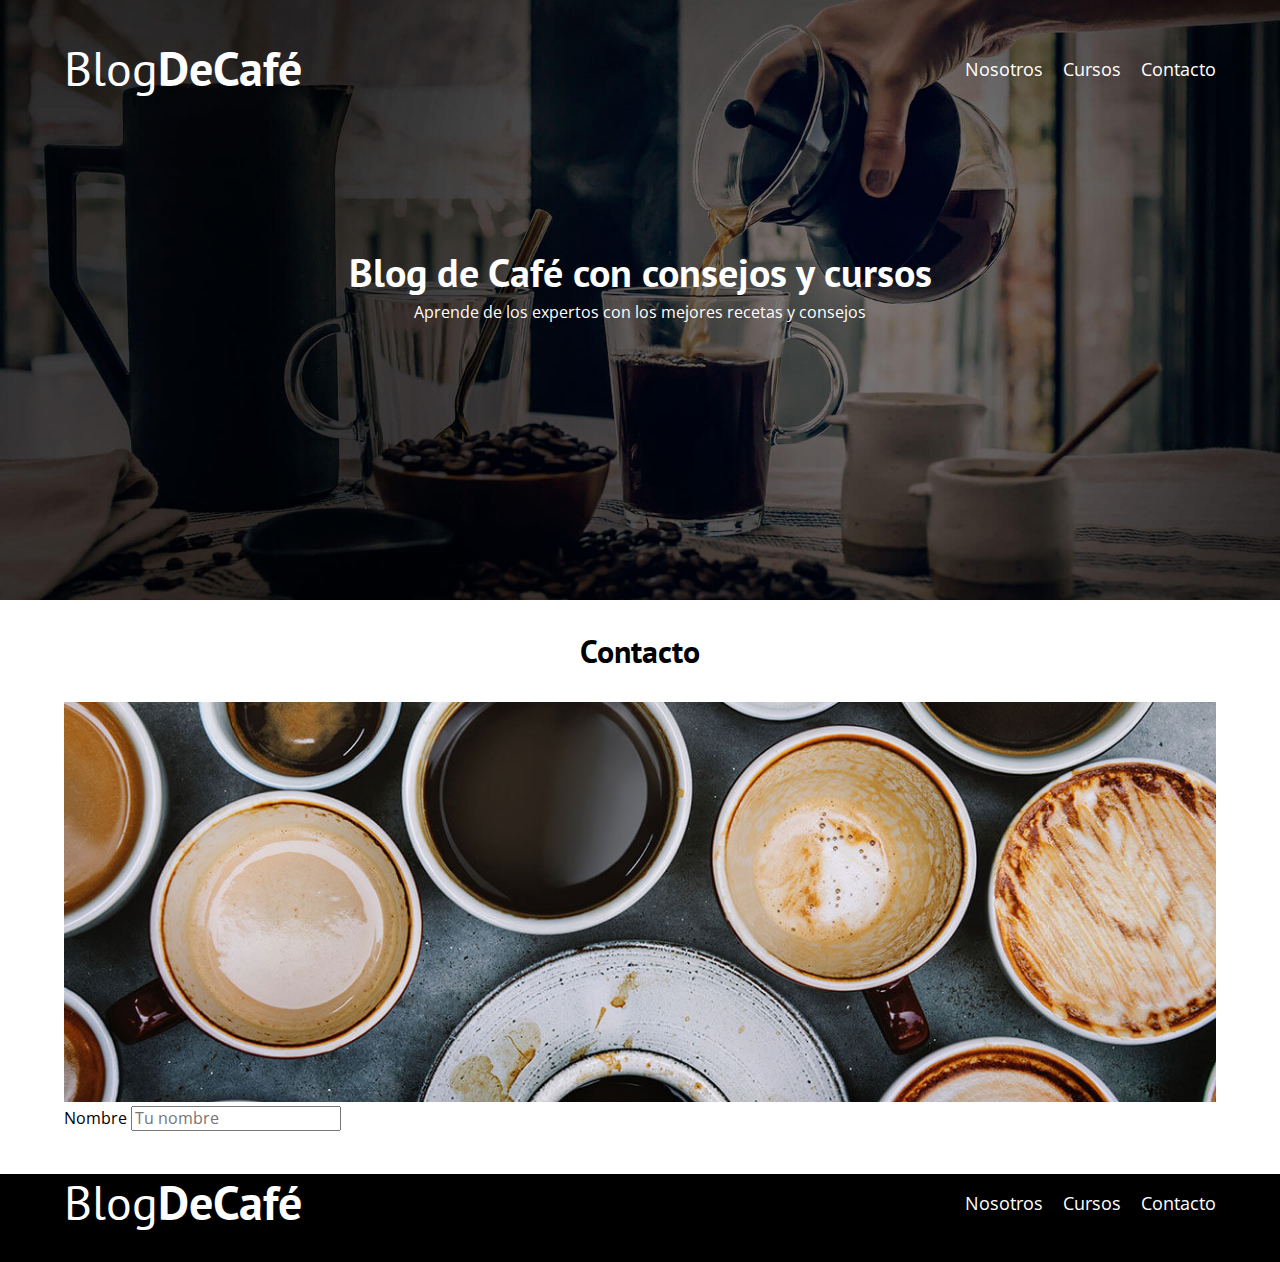
==== contacto.html @ 682fc717 "About Us and start Contact" ====
<!DOCTYPE html>
<html lang="en">
<head>
    <meta charset="UTF-8">
    <meta http-equiv="X-UA-Compatible" content="IE=edge">
    <meta name="viewport" content="width=device-width, initial-scale=1.0">
    <title>BlogDeCafe</title>
    <link rel="stylesheet" href="css/normalize.css">
    <link href="https://fonts.googleapis.com/css2?family=Open+Sans&family=PT+Sans:wght@400;700&family=Staatliches&display=swap" rel="stylesheet">
    <link rel="stylesheet" href="css/style.css">
</head>
<body>

    <header class="header">

        <div class="container">
            <div class="bar">
                <a class="logo" href="index.html">
                    <h1 class="logo__name no-margin text-center">Blog<spam class="logo__bold">DeCafé</spam></h1>
                </a>

                <nav class="navbar">
                    <a href="nosotros.html" class="navbar__link">Nosotros</a>
                    <a href="cursos.html" class="navbar__link">Cursos</a>
                    <a href="contacto.html" class="navbar__link">Contacto</a>
                </nav>

            </div>
        </div>

        <div class="header__text">
            <h2 class="no-margin">Blog de Café con consejos y cursos</h2>
            <P class="no-margin"> Aprende de los expertos con los mejores recetas y consejos</P>
        </div>
    </header>

    <main class="container">
        <h3 class="text-center">Contacto</h3>

        <div class="contact-bg"></div>

        <form class="form">
            <div class="field">
                <label for="">Nombre</label>
                <input type="text" placeholder="Tu nombre" id="nombre">
            </div>
        </form>
    </main>

    <footer class="footer">
        <div class="container">
            <div class="bar">
                <a class="logo" href="index.html">
                    <h1 class="logo__name no-margin text-center">Blog<spam class="logo__bold">DeCafé</spam></h1>
                </a>

                <nav class="navbar">
                    <a href="nosotros.html" class="navbar__link">Nosotros</a>
                    <a href="cursos.html" class="navbar__link">Cursos</a>
                    <a href="contacto.html" class="navbar__link">Contacto</a>
                </nav>
        </div>
    </footer>
    
</body>
</html>
---- css/style.css ----
:root {
    --fontHeading: 'PT Sans', sans-serif;
    --fontParagraph: 'Open Sans', sans-serif;
    
    --primary: #784d3c;
    --grey: #e1e1e1;
    --white: #ffffff;
    --black: #000000;
}

html {
    box-sizing: border-box;
    font-size: 62.5%; /* 1rem = 10px*/ 
}

*, *:before, *:after {
    box-sizing: inherit;
}

body {
    font-family: var(--fontParagraph);
    font-size: 1.6rem;
    line-height: 2;
}

/** Globales **/

.container {
    width: min(90%, 120rem); /* euivale max-width: 120rem;
                                        width: 90%;*/
    
    margin: 0 auto;
}
a {
    text-decoration: none;
}
h1, h2, h3, h4 {
    font-family: var(--fontHeading);
    line-height: 1.2;
}
h1 {
    font-size: 4.8rem;
}
h2 {
    font-size: 4rem;
}
h3 {
    font-size: 3.2rem;
}
h4 {
    font-size: 2.8rem;
}
img {
    max-width: 100%;
}

/** Utilidades **/
.no-margin {
    margin: 0;
}
.no-padding {
    padding: 0;
}
.text-center {
    text-align: center;
}

/** Header **/

.header {
    background-image: url(../img/banner.jpg);
    height: 60rem;
    background-size: cover;
    background-repeat: no-repeat;
    background-position: center center;
}

.header__text {
    text-align: center;
    color: var(--white);
    margin-top: 5rem;
}
@media (min-width : 768px) {
    .header__text {
        margin-top: 15rem;
    }
}
.header {
    padding-top: 4rem;
}

@media (min-width : 768px) {
    .bar {
        display: flex;
        justify-content: space-between;
        align-items: center;
    }
}
.logo {
    color: var(--white);
}
.logo__name {
    font-weight: 400;
}
.logo__bold {
    font-weight: 700;
}

@media (min-width : 768px) {
    .navbar {
        display: flex;
        gap: 2rem;
    }
}

.navbar__link {
    display: block;
    text-align: center;
    font-size: 1.8rem;
    color: var(--white);
}

@media (min-width : 768px) {
    .main-contain {
        display: grid;
        grid-template-columns: 2fr 1fr;
        column-gap: 4rem;
    }
}

.intro {
    border-bottom: 1px solid var(--grey);
    margin-bottom: 2rem;
}
.intro:last-of-type {
    border: none;
    margin-bottom: 0;
}
.boton {
    display: block;
    font-family: var(--fontHeading);
    color: var(--white);
    text-align: center;
    padding: 1rem 3rem;
    font-size: 1.8rem;
    text-transform: uppercase;
    font-weight: 700;
    margin-bottom: 2rem;
}
@media (min-width : 768px) {
    .boton {
        display: inline-block;
    }
}

.primary--boton {
    background-color: var(--black);
}
.secundary--boton {
    background-color: var(--primary);
}

.courses {
    list-style: none;
}

.widget-course {
    border-bottom: 1px solid var(--grey);
    margin-bottom: 2rem;
}
.widget-course:last-of-type {
    border: none;
    margin-bottom: 0;
}
.widget-course__label,
.course__label {
    font-family: var(--fontHeading);
    font-weight: bold;
}
.widget-course__info,
.course__info {
    font-weight: normal;
}
.widget-course__label,
.widget-course__info,
.course__label,
.course__info {
    font-size: 2rem;
}

.footer {
    background-color: var(--black);
    padding-bottom: 3rem;
    margin-top: 4rem;
}

/** Sobre Nosotros**/
@media (min-width : 768px) {
    
    /*.about-us {
        display: flex;
        /*gap: 2rem; no lo coge todos los navegadores utilizamos calc*
        justify-content: space-between;
    }
    .about-us__text {
        flex:0 0 calc(50% - 1rem); /* o flex-basis:calc(50% - 1rem);* 
    }
    .about-us__image {
        flex:0 0 calc(50% - 1rem);
    } */
    
    .about-us {
        display: grid;
        grid-template-columns: repeat(2, 1fr);
        column-gap: 2rem;
    }
}


/** Cursos (para no dupilcar codigo label e info está declarado en el bloque header)**/
.course {
    padding: 3rem 0;
    border-bottom: 1px solid var(--grey);
}
@media (min-width : 768px) {
    .course {
        display: grid;
        grid-template-columns: 1fr 2fr;
        column-gap: 2rem;
    }
}
.course:last-of-type {
    border: none;
}

/** Contacto **/

.contact-bg {
    background-image: url(../img/contacto.jpg);
    height: 40rem;
    background-size: cover;
    background-repeat: no-repeat;
}
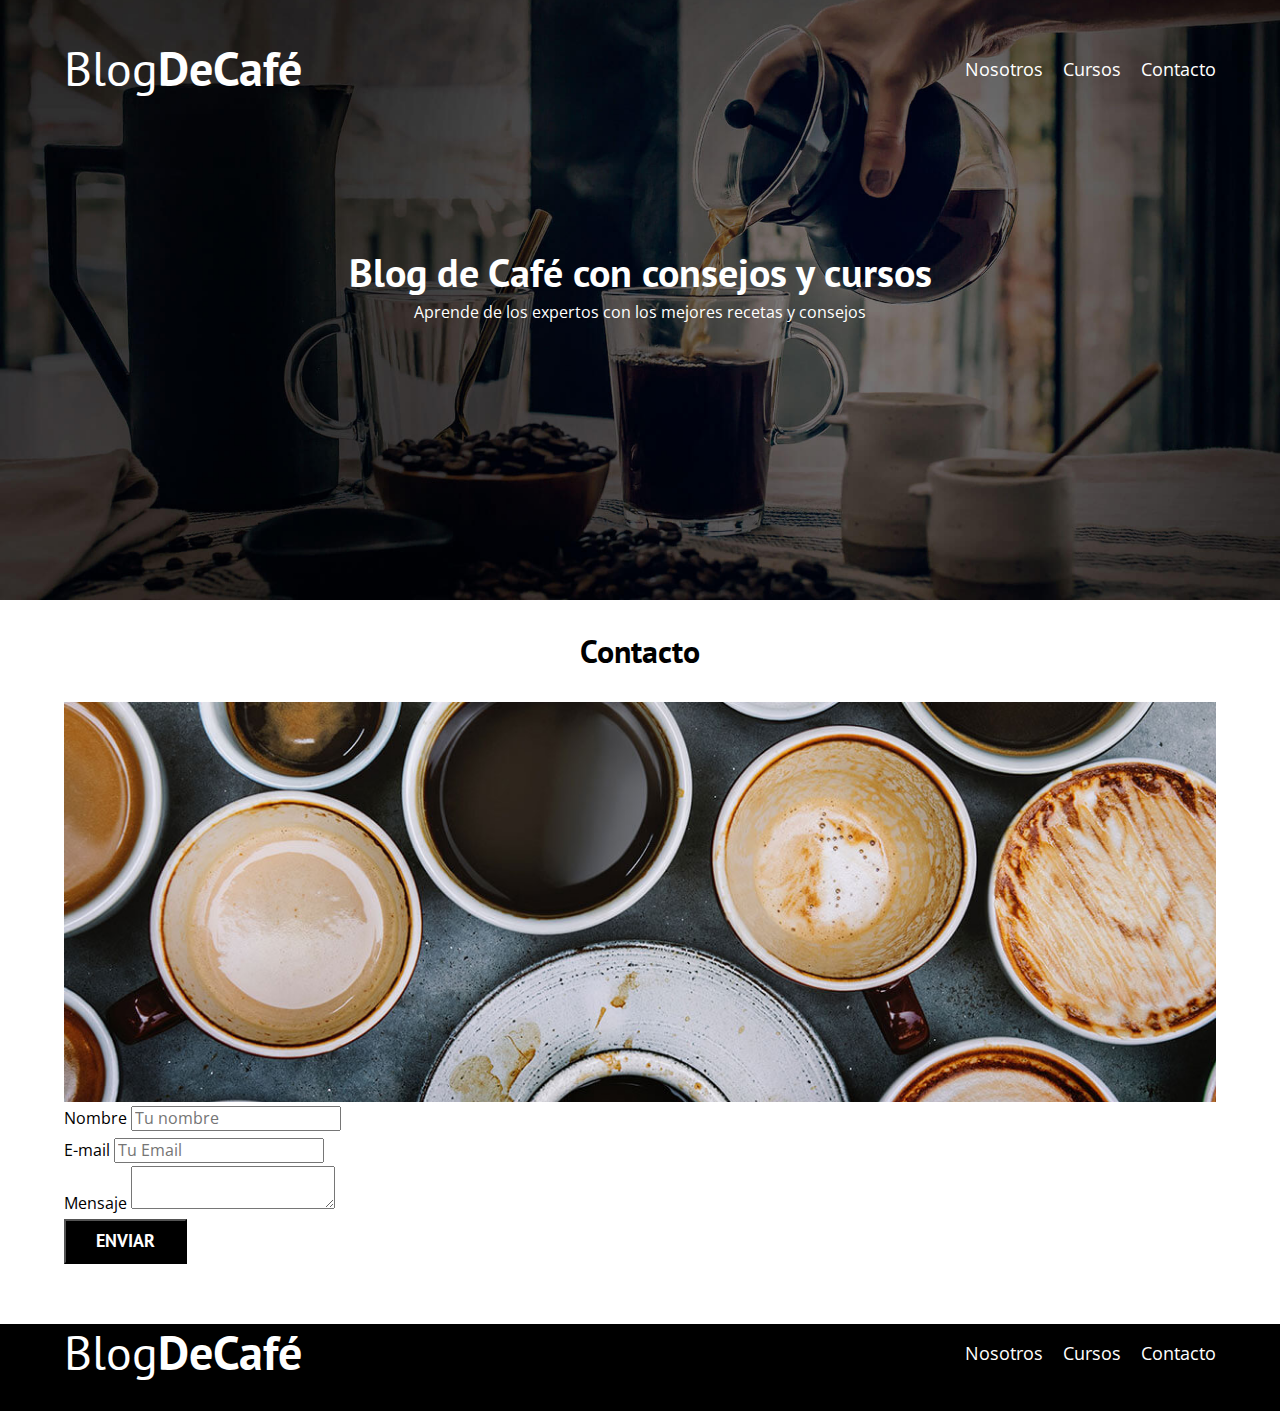
==== commit c1426380: "Contact Page" ====
--- a/contacto.html
+++ b/contacto.html
@@ -41,8 +41,20 @@
 
         <form class="form">
             <div class="field">
-                <label for="">Nombre</label>
-                <input type="text" placeholder="Tu nombre" id="nombre">
+                <label for="name">Nombre</label>
+                <input type="text" placeholder="Tu nombre" id="name">
+            </div>
+            <div class="field">
+                <label for="email">E-mail</label>
+                <input type="email" placeholder="Tu Email" id="email">
+            </div>
+            <div class="field">
+                <label for="mensaje">Mensaje</label>
+                <textarea id="menssage"></textarea>
+            </div>
+
+            <div class="field">
+                <input type="submit" value="Enviar" class="boton primary--boton">
             </div>
         </form>
     </main>
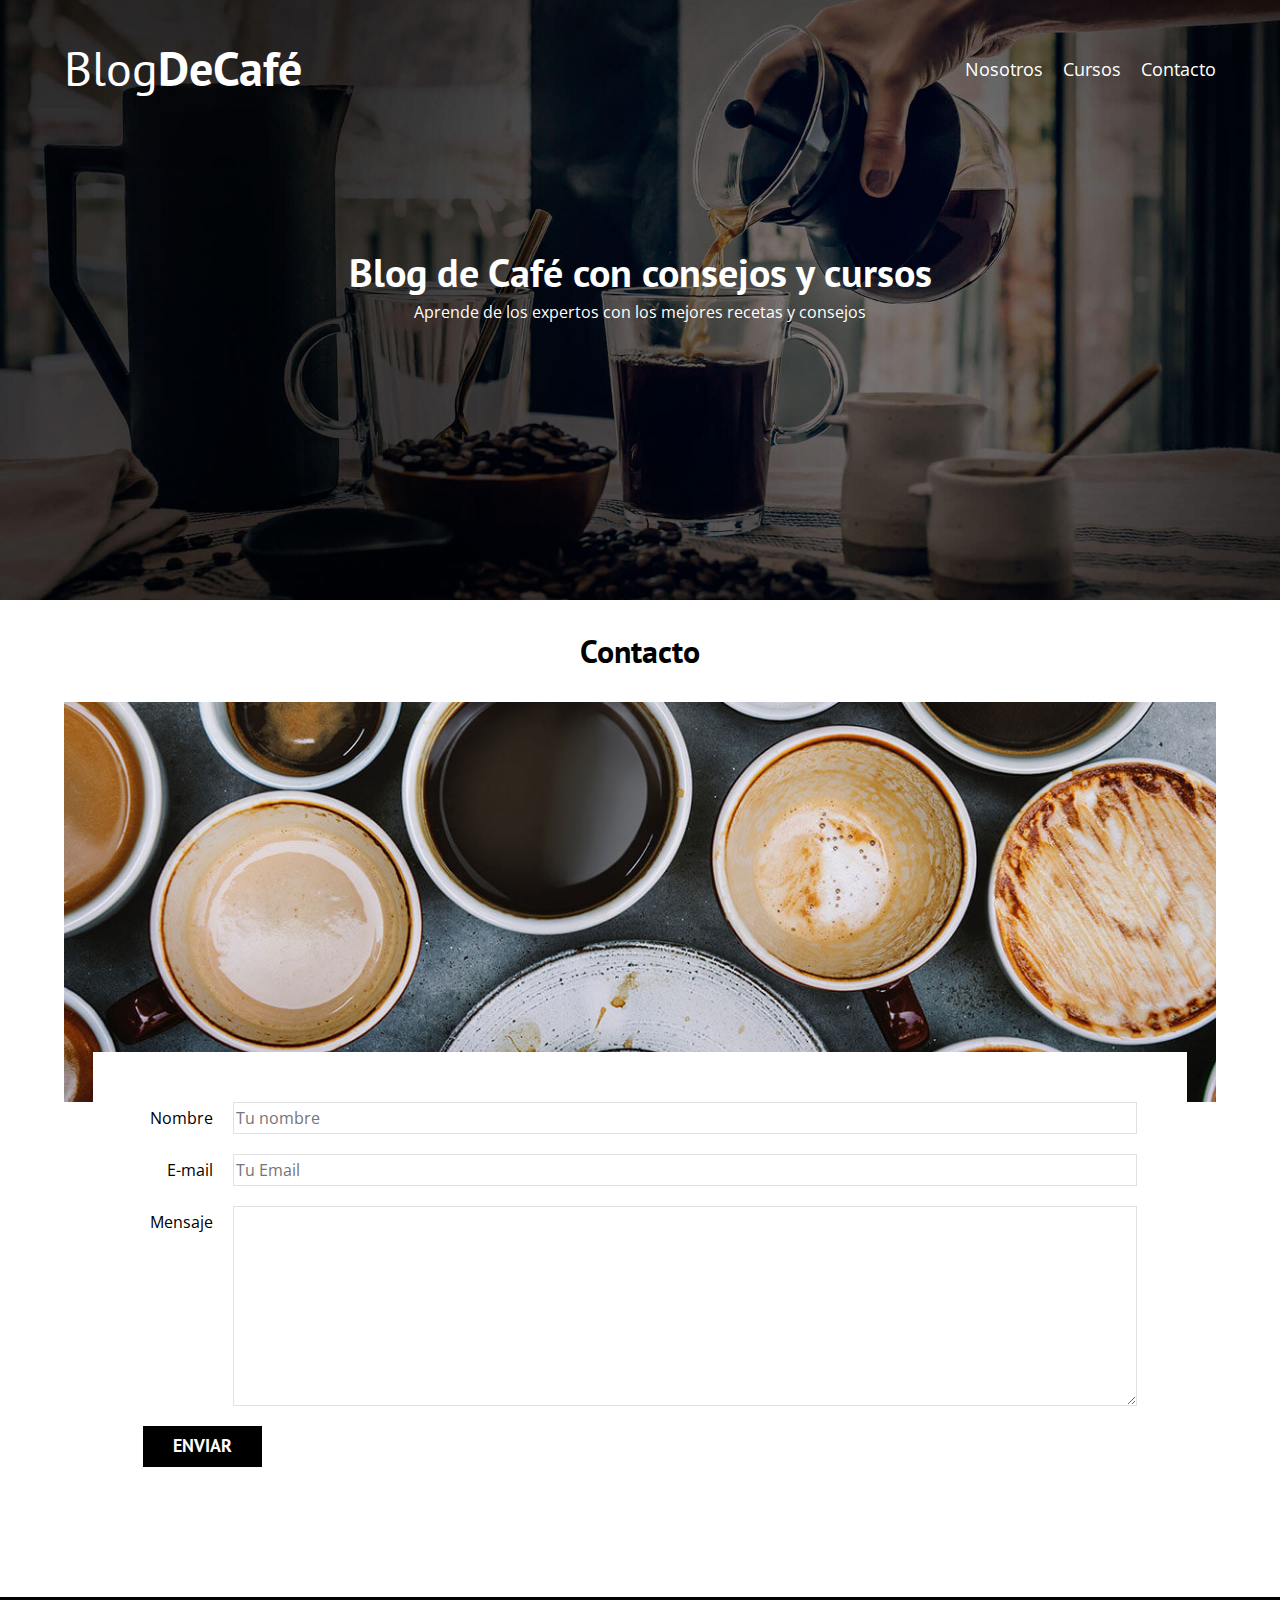
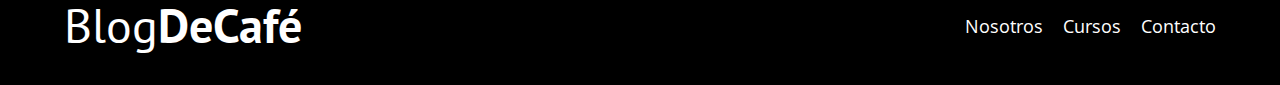
==== commit 31f33b4c: "End CSS Contact Page" ====
--- a/contacto.html
+++ b/contacto.html
@@ -41,16 +41,16 @@
 
         <form class="form">
             <div class="field">
-                <label for="name">Nombre</label>
-                <input type="text" placeholder="Tu nombre" id="name">
+                <label class="label__label" for="name">Nombre</label>
+                <input class="label__field" type="text" placeholder="Tu nombre" id="name">
             </div>
             <div class="field">
-                <label for="email">E-mail</label>
-                <input type="email" placeholder="Tu Email" id="email">
+                <label class="label__label" for="email">E-mail</label>
+                <input class="label__field" type="email" placeholder="Tu Email" id="email">
             </div>
             <div class="field">
-                <label for="mensaje">Mensaje</label>
-                <textarea id="menssage"></textarea>
+                <label class="label__label" for="mensaje">Mensaje</label>
+                <textarea class="label__field label__field--textarea" id="menssage"></textarea>
             </div>
 
             <div class="field">
--- a/css/style.css
+++ b/css/style.css
@@ -146,13 +146,16 @@
     text-transform: uppercase;
     font-weight: 700;
     margin-bottom: 2rem;
+    border: none;
 }
 @media (min-width : 768px) {
     .boton {
         display: inline-block;
     }
 }
-
+.boton:hover {
+    cursor: pointer;
+}
 .primary--boton {
     background-color: var(--black);
 }
@@ -240,4 +243,29 @@
     height: 40rem;
     background-size: cover;
     background-repeat: no-repeat;
+}
+
+.form {
+    background-color: var(--white);
+    margin: -5rem auto 0 auto;
+    width: 95%;
+    padding: 5rem;
+}
+.field {
+    display: flex;
+    margin-bottom: 2rem;
+}
+.label__label {
+    flex: 0 0 9rem;
+    text-align: right;
+    padding-right: 2rem; /* o usar gap*/
+}
+.label__field {
+    flex: 1;
+    border: 1px solid var(--grey);
+    overflow: auto; /* para que no se salga en dispositivos moviles*/
+}
+
+.label__field--textarea {
+    height: 20rem;
 }